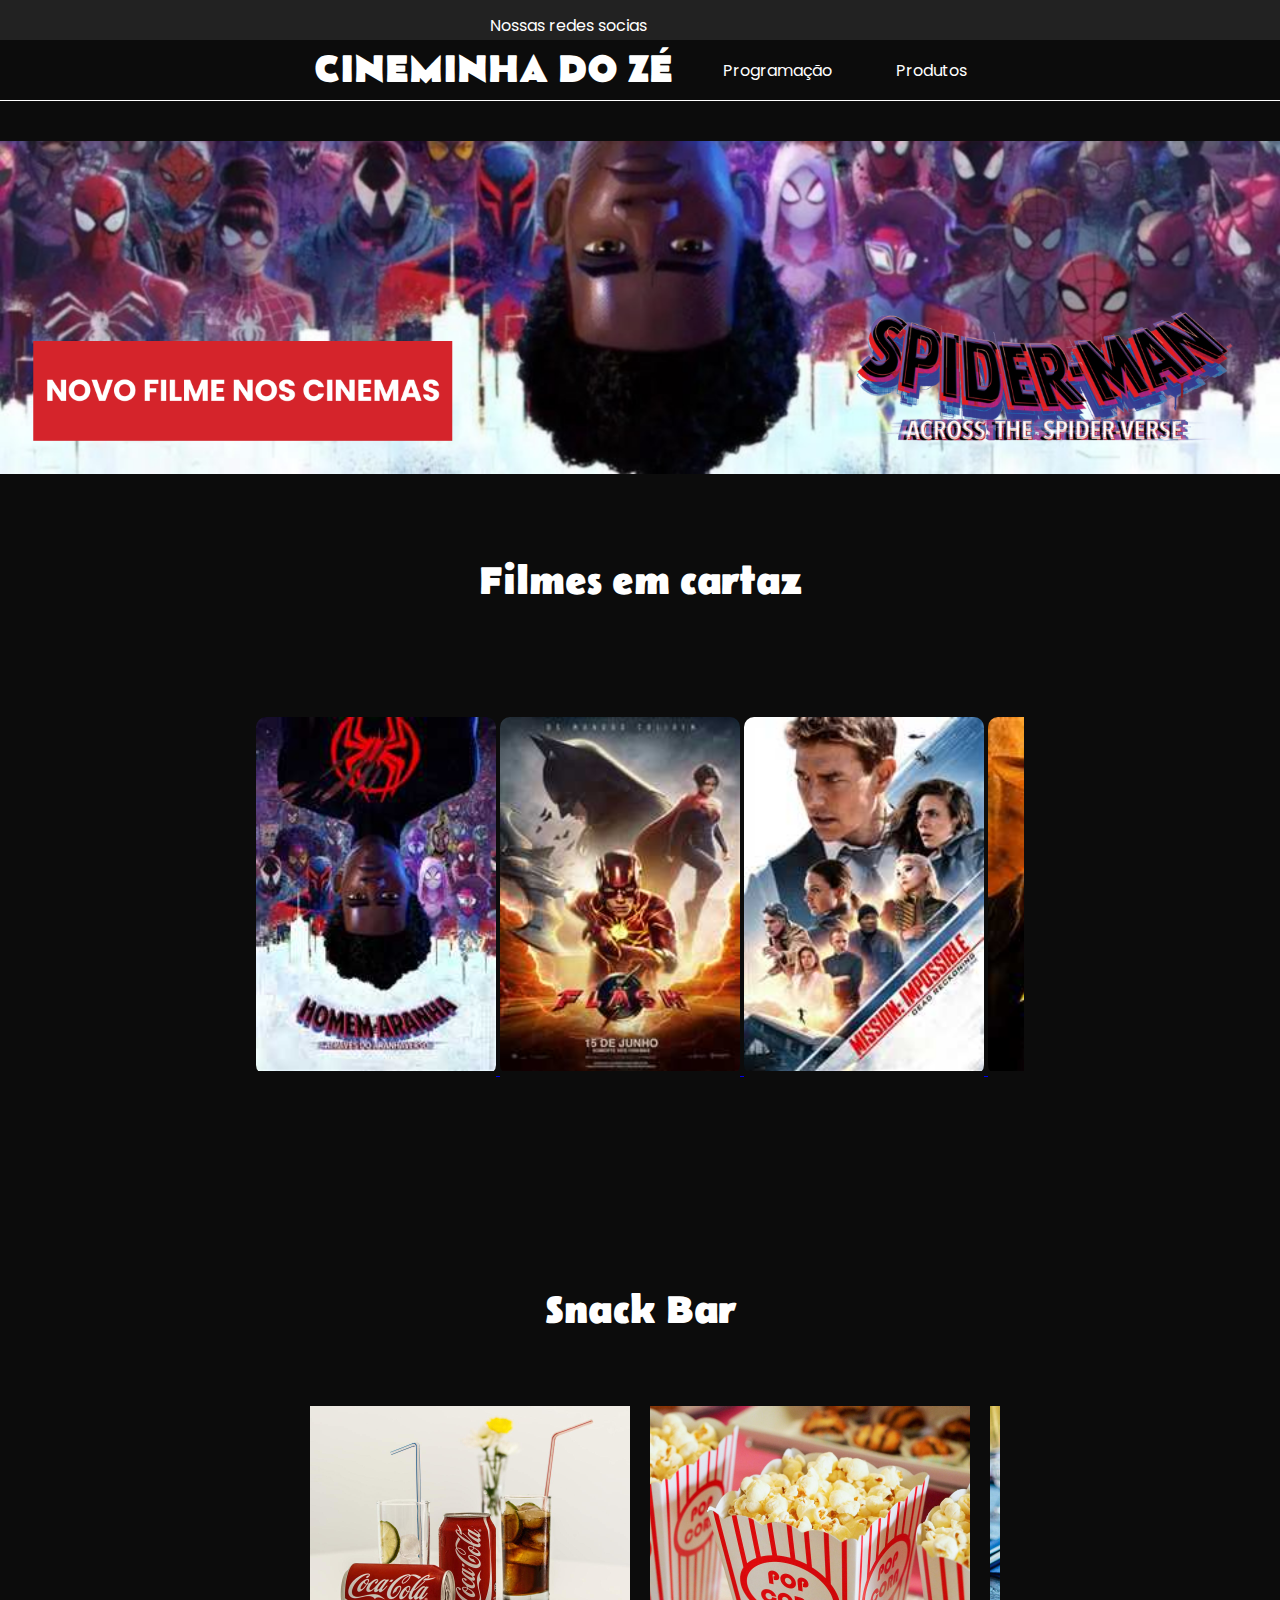
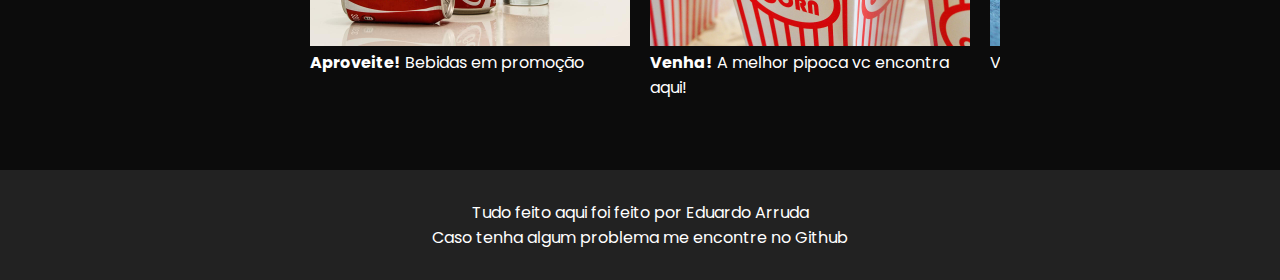
==== filme/index.html @ 8a12c291 "Initial commit" ====
<!DOCTYPE html>
<html lang="pt-br">
<head>
    <meta charset="UTF-8">
    <meta name="viewport" content="width=device-width, initial-scale=1.0">
    <title>Cineminha do Zé</title>
    <link rel="shortcut icon" href="video.ico" type="image/x-icon"> 
    <link rel="stylesheet" href="style.css">
    <link rel="stylesheet" href="https://cdnjs.cloudflare.com/ajax/libs/font-awesome/6.4.0/css/all.min.css" integrity="sha512-iecdLmaskl7CVkqkXNQ/ZH/XLlvWZOJyj7Yy7tcenmpD1ypASozpmT/E0iPtmFIB46ZmdtAc9eNBvH0H/ZpiBw==" crossorigin="anonymous" referrerpolicy="no-referrer" />
</head>
<body>
    <div class="cabeca">
        <nav>
            <p>Nossas redes socias</p>
            <a href="https://twitter.com/cinemarkoficial" rel="external" target="_blank"><i class="fa-brands fa-twitter"></i></a>
            <a href="https://www.facebook.com/cinemarkoficial" rel="external" target="_blank"><i class="fa-brands fa-facebook"></i></a>
            <a href="https://www.instagram.com/cinemarkoficial" rel="external" target="_blank"><i class="fa-brands fa-instagram"></i></a>
            <a href="https://www.youtube.com/cinemarkoficial" rel="external" target="_blank"><i class="fa-brands fa-youtube"></i></a>
        </nav>
    </div>
    <header>
        <div class="titulo">
            <h1>CINEMINHA DO ZÉ</h1>
            <nav>
                <a href="#programacao">Programação</a>
                <a href="#produtos">Produtos</a>
            </nav>
        </div>
    </header>

    <div class="destaque">
        <a href="#"><img src="NOVO FILME NOS CINEMAS.png" alt="imgagem do novo filme do homem-aranha" width="100%"></a>
    </div>

    <main>
        <div id="programacao">
            <h2>Filmes em cartaz</h2>
            <div class="filmes">
                    <a href="#">
                        <figure>
                            <img src="homem-aranha.jpeg" alt="Capa do filme homem-aranha">
                            <figcaption>
                                <p>Homem-aranha: Através do Aranhaveso </p>
                            </figcaption>
                        </figure>
                    </a>
                    <a href="#">
                        <figure>
                            <img src="flash.jpg" alt="Capa do filme Flash">
                            <figcaption>
                                <p>Flash</p>
                            </figcaption>
                        </figure>
                    </a>
                    <a href="#">
                        <figure>
                            <img src="missao-impossivel.jpg" alt="Capa do filme missão impossível">
                            <figcaption>
                                <p>Missão Impossível 7: Acerto de Contas Parte 1
                                </p>
                            </figcaption>
                        </figure>
                    </a>
                    <a href="#">
                        <figure>
                            <img src="indiana-jones.jpg" alt="Capa do filme Indiana-Jones">
                            <figcaption>
                                <p>Indiana Jones e a relíquia do destino</p>
                            </figcaption>
                        </figure>
                    </a>
                    <a href="#">
                        <figure>
                            <img src="sobrenatural.jpg" alt="Capa do filme sobrenatural">
                            <figcaption>
                                <p>Sobrenatural: A Porta Vermelha</p>
                            </figcaption>
                        </figure>
                    </a>
                    <a href="#">
                        <figure>
                            <img src="os-aventureiros.jpg" alt="Capa do filme os aventureiros">
                            <figcaption>
                                <p>Os Aventureiros - A Origem</p>
                            </figcaption>
                        </figure>
                    </a>
                    <a href="#">
                        <figure>
                            <img src="elementos.jpg" alt="Capa do filme elementos">
                            <figcaption>
                                <p>Elementos</p>
                            </figcaption>
                        </figure>
                    </a>
            </div>
        </div>

        <div class="snackbar">
            <h2>Snack Bar</h2>
            <div id="produtos">
                <span>
                    <img src="bebidas.jpg" alt="Foto da coca-cola">
                    <p><strong>Aproveite!</strong> Bebidas em promoção</p>
                </span>
                <span>
                    <img src="pipoca.jpg" alt="Foto de pepipoca">
                    <p><strong>Venha!</strong> A melhor pipoca vc encontra aqui!</p>
                </span>
                <span>
                    <img src="combos.jpg" alt="Foto de sanduíche com batatas fritas">
                    <p>Vários combos para <strong>você!</strong></p>
                </span>
            </div>
        </div>
    </main>
    
    <footer>
        <p>Tudo feito aqui foi feito por Eduardo Arruda</p>
        <p>Caso tenha algum problema me encontre no Github</p>
    </footer>

</body>
</html>
---- filme/style.css ----
@charset "UTF-8";

@import url('https://fonts.googleapis.com/css2?family=Caveat:wght@400;500;600;700&family=Poppins:wght@100;200;300;400;500;600;700;800;900&display=swap');
@import url('https://fonts.googleapis.com/css2?family=Belanosima:wght@400;600;700&display=swap');

:root{
    --darkred: #8D121B;
    --black: rgb(12, 12, 12);
    --black2: rgb(29, 29, 29);
    --gray: #222222;
    --text: 'Poppins', sans-serif;
    --title:  'Belanosima', sans-serif;

}
*{
    padding: 0;
    margin: 0;
}

body{
    background-color: var(--black);
    color: white;
}

p{
    font-family: var(--text);
}

.cabeca{
    background: var(--gray);
}

.cabeca nav{
    display: flex;
    width: 300px;
    justify-content: space-between;
    margin: auto;
    padding: 13px 0px 2px 0;
    font-family: var(--title);
}

.cabeca nav a{
    text-decoration: none;
    color: white;
}

.cabeca nav a:active{
    color: var(--darkred);
}

header{
    font-family: var(--text);
    height: fit-content;
    min-height: 60px;
    border-bottom: 1px solid white;
    display: flex;
    align-items: center;
}

.titulo{
    display: flex;
    align-items: center;
    width: 100%;
    justify-content: center;
}

header h1{
    font-family: var(--title);
    font-size: 40px;
    margin-left: 10px;
}

h2{
    font-family: var(--title);

}

header a{
    text-decoration: none;
    color: white;
    padding: 5px 10px;
    margin-left: 40px;
    text-align: center;
}

header a:hover{
    background-color: var(--darkred);
    transition: 0.2s;
}

.destaque{
    margin-top: 40px;
}

#programacao{
    width: 60%;
    margin: 50px auto;
    padding: 20px;
}

#programacao h2{
    padding: 10px;
    text-align: center;
    font-size: 40px;
}

.filmes{
    overflow-y: hidden;
    overflow-x:scroll;
    min-width: 200px;
    max-width: 900px;
    height: 400px;
    white-space:nowrap;
    margin: 100px auto ;
}

.filmes figure{
    display: inline-block;
    overflow: hidden;
    position: relative;
    width: 240px;
    border-radius: 10px;
}

.filmes figure figcaption{
    box-sizing: content-box;
    position: absolute;
    top: 50%;
    left: 50%;
    transform: translate(-50%,-50%);
    width: 100%;
    height: 100%;
    text-align: center;
    white-space: normal;
    text-decoration: none;
    color: white;
    background-color: #8d121ada;
    transition: 400ms ease;
    opacity: 0;
}

.filmes figure figcaption P{
    padding: 150px 10px;
}

.filmes img{
    width: 240px;
    position: relative;
}


.filmes figure:hover figcaption{
    opacity: 1;
}

.snackbar h2{
    text-align: center;
    font-size: 40px;
}

#produtos{
    padding: 20px;
    min-width: 340px;
    max-width: 680px;
    display: flex;
    overflow-y: hidden;
    overflow-x:scroll;
    margin: 40px auto;
}

span{
    word-break: normal;
    padding: 10px;
}

span img{
    width: 320px;
}

footer{
    margin-top: 40px;
    padding: 30px 0;
    background: var(--gray);
    text-align: center;
}
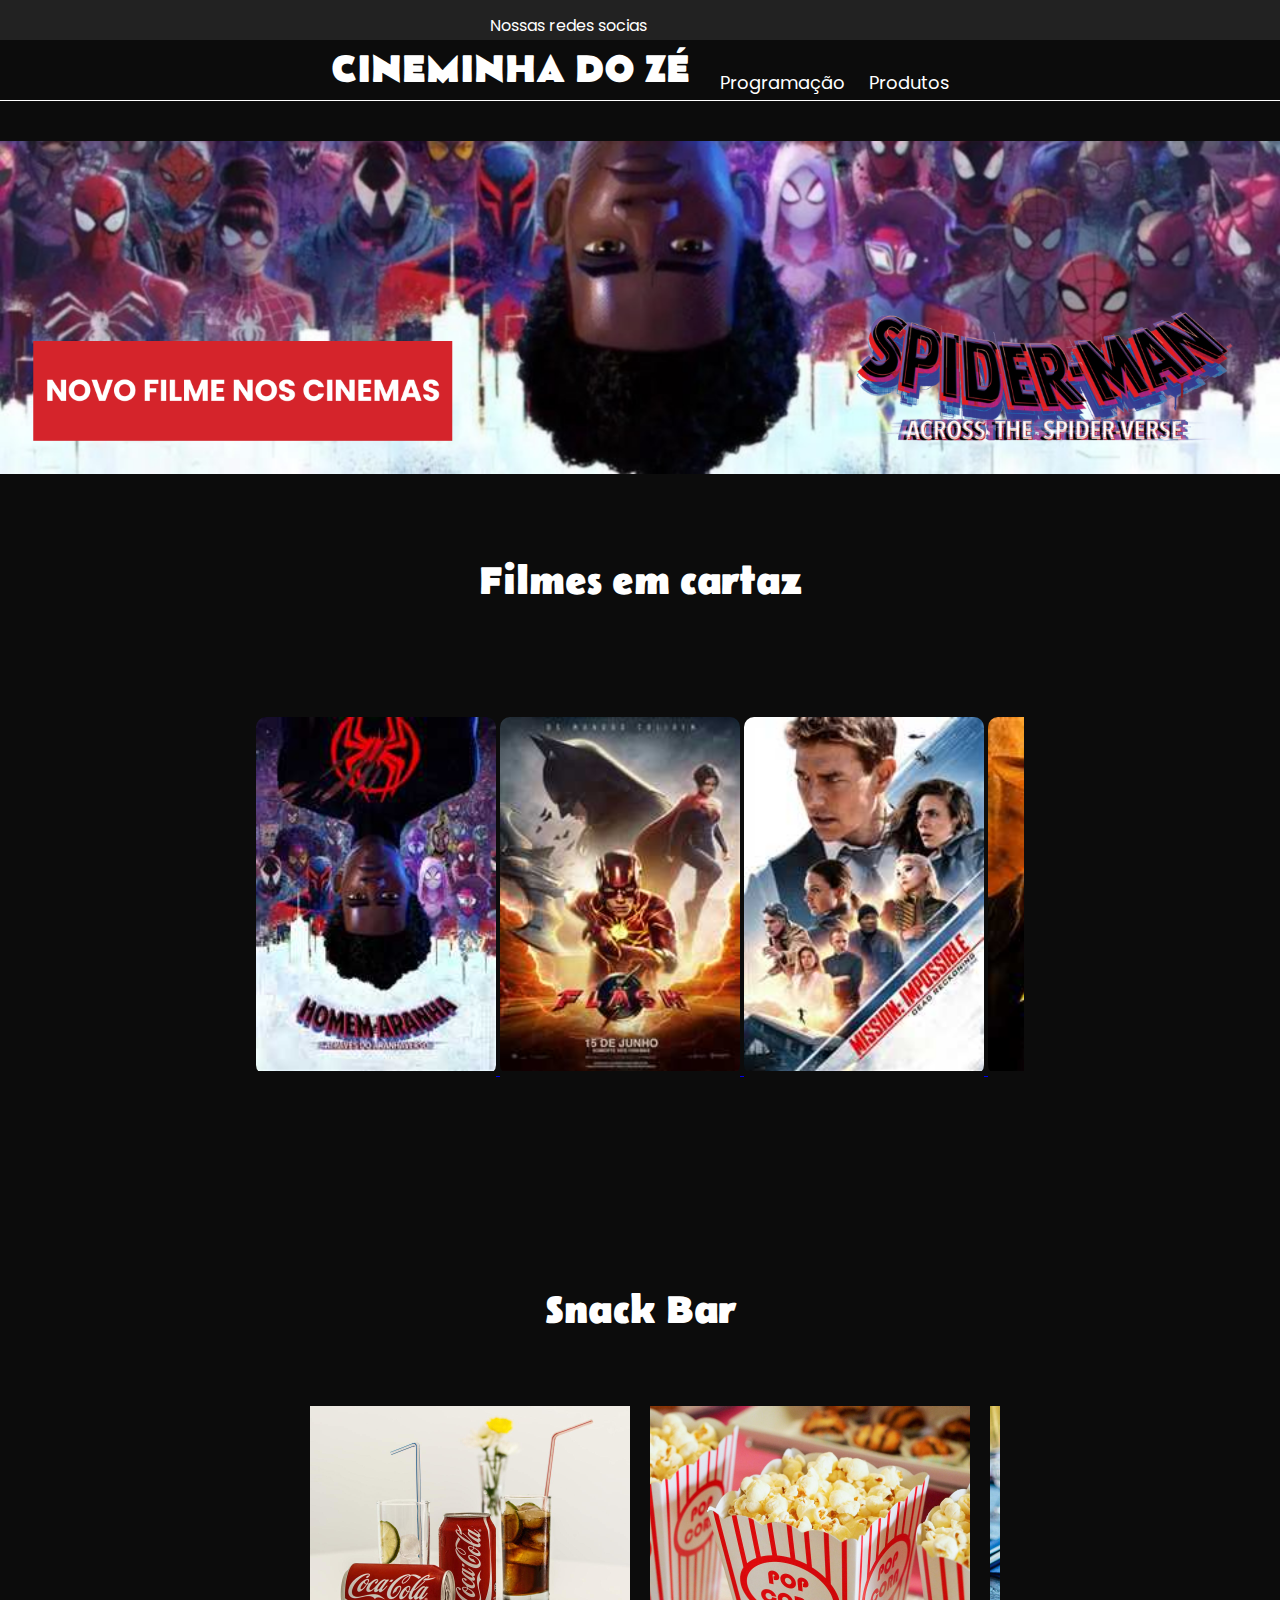
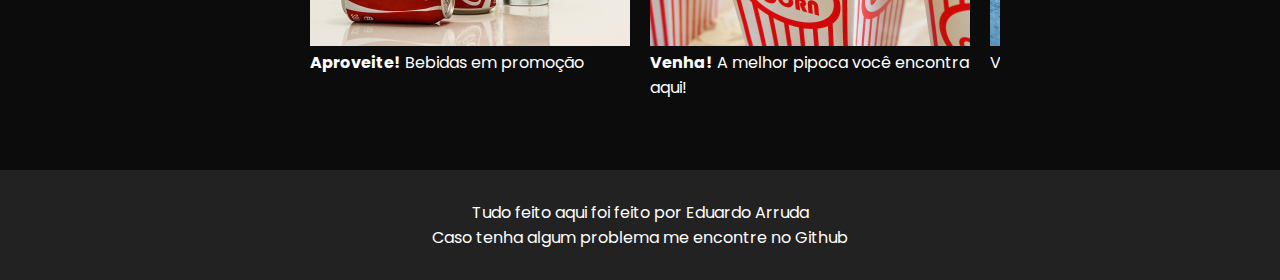
==== commit 7ea0aebe: "Mudanças no cinema site" ====
--- a/filme/index.html
+++ b/filme/index.html
@@ -7,6 +7,7 @@
     <link rel="shortcut icon" href="video.ico" type="image/x-icon"> 
     <link rel="stylesheet" href="style.css">
     <link rel="stylesheet" href="https://cdnjs.cloudflare.com/ajax/libs/font-awesome/6.4.0/css/all.min.css" integrity="sha512-iecdLmaskl7CVkqkXNQ/ZH/XLlvWZOJyj7Yy7tcenmpD1ypASozpmT/E0iPtmFIB46ZmdtAc9eNBvH0H/ZpiBw==" crossorigin="anonymous" referrerpolicy="no-referrer" />
+    
 </head>
 <body>
     <div class="cabeca">
@@ -22,8 +23,11 @@
         <div class="titulo">
             <h1>CINEMINHA DO ZÉ</h1>
             <nav>
-                <a href="#programacao">Programação</a>
-                <a href="#produtos">Produtos</a>
+                <span class="navegacao" onclick="navegar()"><i class="fa-solid fa-bars"></i></span>
+                <div id="opcoes">
+                    <a href="#programacao">Programação</a>
+                    <a href="#produtos">Produtos</a>
+                </div>
             </nav>
         </div>
     </header>
@@ -105,7 +109,7 @@
                 </span>
                 <span>
                     <img src="pipoca.jpg" alt="Foto de pepipoca">
-                    <p><strong>Venha!</strong> A melhor pipoca vc encontra aqui!</p>
+                    <p><strong>Venha!</strong> A melhor pipoca você encontra aqui!</p>
                 </span>
                 <span>
                     <img src="combos.jpg" alt="Foto de sanduíche com batatas fritas">
@@ -119,6 +123,15 @@
         <p>Tudo feito aqui foi feito por Eduardo Arruda</p>
         <p>Caso tenha algum problema me encontre no Github</p>
     </footer>
-
+    <script>
+        function navegar(){
+            let opcoes = document.getElementById('opcoes')
+            if (opcoes.style.display == 'block'){
+                opcoes.style.display = 'none'
+            } else{
+                opcoes.style.display = 'block'
+            }
+        }
+    </script>
 </body>
 </html>--- a/filme/style.css
+++ b/filme/style.css
@@ -43,6 +43,10 @@
     text-decoration: none;
     color: white;
 }
+.cabeca nav a:hover{
+    color: rgb(163, 163, 163);
+    transform: translate(-5%,-5%);
+}
 
 .cabeca nav a:active{
     color: var(--darkred);
@@ -64,6 +68,10 @@
     justify-content: center;
 }
 
+.titulo i{
+    display: none;
+}
+
 header h1{
     font-family: var(--title);
     font-size: 40px;
@@ -78,14 +86,21 @@
 header a{
     text-decoration: none;
     color: white;
-    padding: 5px 10px;
-    margin-left: 40px;
-    text-align: center;
+    padding: 2px 10px;
+
+    border-radius: 3px;
 }
 
 header a:hover{
     background-color: var(--darkred);
     transition: 0.2s;
+}
+
+header nav{
+    margin-left: 20px;
+}
+.titulo a{
+    font-size: 18px;
 }
 
 .destaque{
@@ -184,3 +199,40 @@
     text-align: center;
 }
 
+@media screen and (max-width: 680px) {
+    .titulo{
+        display: block;
+        position: relative;
+    }
+    .titulo i{
+        display: block;
+        position: absolute;
+        top: 15%;
+        left: 90%;
+        font-size: 25px;
+        color: white;
+        cursor: pointer;
+    }
+    header nav{
+        margin-top: 10px;
+        width: 100vw;
+        margin: 0px;
+    }
+    #opcoes{
+        display: none;
+    }
+    header a{
+        display: block;
+        width: 100%;
+        height: 40px;
+        color: white;
+        text-align: center;
+        margin: auto;
+        padding: 0;
+        font-size: 20px;
+        background-color: #d11a27;
+        margin: 2px;
+        border-radius: 2px;
+    }
+
+}